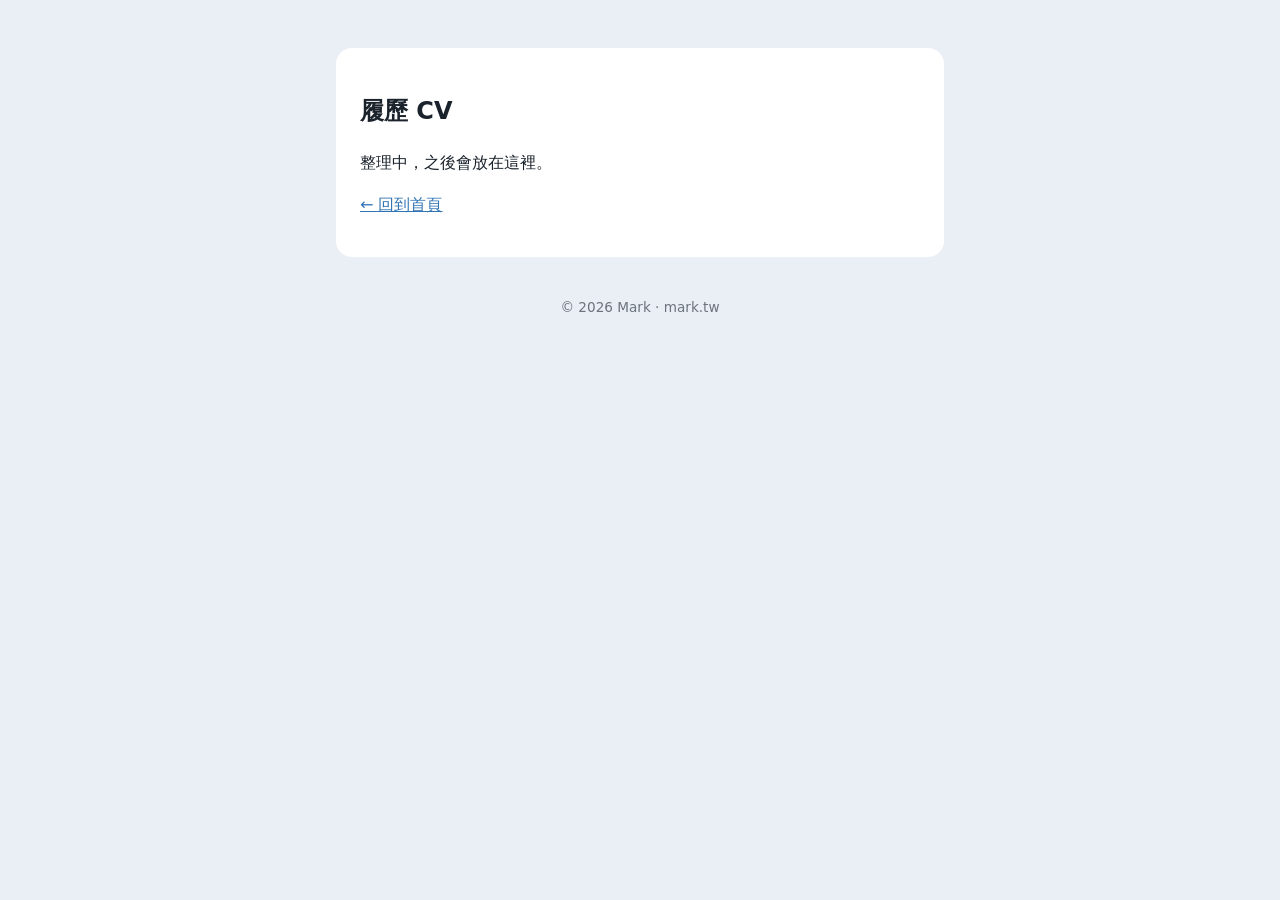
==== cv/index.html @ 23610d5d "Personal portal for mark.tw Co-Authored-By: Claude Opus 5.5 (1M context) <noreply@anthropic.com> Cla" ====
<!doctype html>
<html lang="zh-TW">
<head>
  <meta charset="utf-8">
  <meta name="viewport" content="width=device-width, initial-scale=1">
  <title>履歷 · Mark</title>
  <link rel="icon" href="/avatar.png">
  <link rel="stylesheet" href="/style.css">
</head>
<body>
  <main>
    <section class="prose">
      <h1>履歷 CV</h1>
      <p>整理中，之後會放在這裡。</p>
      <p><a href="/">← 回到首頁</a></p>
    </section>
    <footer>© 2026 Mark · mark.tw</footer>
  </main>
</body>
</html>
---- style.css ----
/* Colors mirror the blog's Fuwari theme (hue 250) so both sites look like one */
:root {
  --hue: 250;
  --primary: oklch(0.70 0.14 var(--hue));
  --page-bg: oklch(0.95 0.01 var(--hue));
  --card-bg: white;
  --btn-bg: oklch(0.95 0.025 var(--hue));
  --btn-bg-hover: oklch(0.9 0.05 var(--hue));
  --btn-content: oklch(0.55 0.12 var(--hue));
  --text: oklch(0.25 0.02 var(--hue));
  --text-dim: oklch(0.25 0.02 var(--hue) / 0.6);
  --radius: 1rem;
}
@media (prefers-color-scheme: dark) {
  :root {
    --primary: oklch(0.75 0.14 var(--hue));
    --page-bg: oklch(0.16 0.014 var(--hue));
    --card-bg: oklch(0.23 0.015 var(--hue));
    --btn-bg: oklch(0.33 0.035 var(--hue));
    --btn-bg-hover: oklch(0.38 0.04 var(--hue));
    --btn-content: oklch(0.75 0.1 var(--hue));
    --text: oklch(0.95 0.01 var(--hue));
    --text-dim: oklch(0.95 0.01 var(--hue) / 0.6);
  }
}
* { box-sizing: border-box; }
body {
  margin: 0;
  min-height: 100vh;
  background: var(--page-bg);
  color: var(--text);
  font-family: Roboto, system-ui, -apple-system, "PingFang TC", "Noto Sans TC", sans-serif;
  line-height: 1.6;
}
main { max-width: 40rem; margin: 0 auto; padding: 3rem 1rem 2rem; }
.profile {
  background: var(--card-bg);
  border-radius: var(--radius);
  padding: 2rem 1.5rem;
  text-align: center;
}
.profile img { width: 7rem; height: 7rem; border-radius: var(--radius); }
.profile h1 { margin: 0.75rem 0 0.25rem; font-size: 1.5rem; }
.profile h1::after {
  content: ""; display: block; width: 1.25rem; height: 0.25rem;
  margin: 0.4rem auto 0; border-radius: 999px; background: var(--primary);
}
.profile p { margin: 0.5rem 0 0; color: var(--text-dim); }
h2 { font-size: 1rem; margin: 2rem 0.25rem 0.75rem; color: var(--text-dim); font-weight: 500; }
.grid { display: grid; gap: 0.75rem; grid-template-columns: repeat(auto-fit, minmax(14rem, 1fr)); }
.card {
  display: block;
  background: var(--card-bg);
  border-radius: var(--radius);
  padding: 1rem 1.25rem;
  color: inherit;
  text-decoration: none;
  transition: background 0.15s;
}
a.card:hover { background: var(--btn-bg); }
a.card:focus-visible { outline: 2px solid var(--primary); outline-offset: 2px; }
.card strong { display: block; color: var(--btn-content); }
.card span { font-size: 0.9rem; color: var(--text-dim); }
.prose { background: var(--card-bg); border-radius: var(--radius); padding: 1.5rem; }
.prose a { color: var(--btn-content); }
footer { text-align: center; font-size: 0.85rem; color: var(--text-dim); margin-top: 2.5rem; }
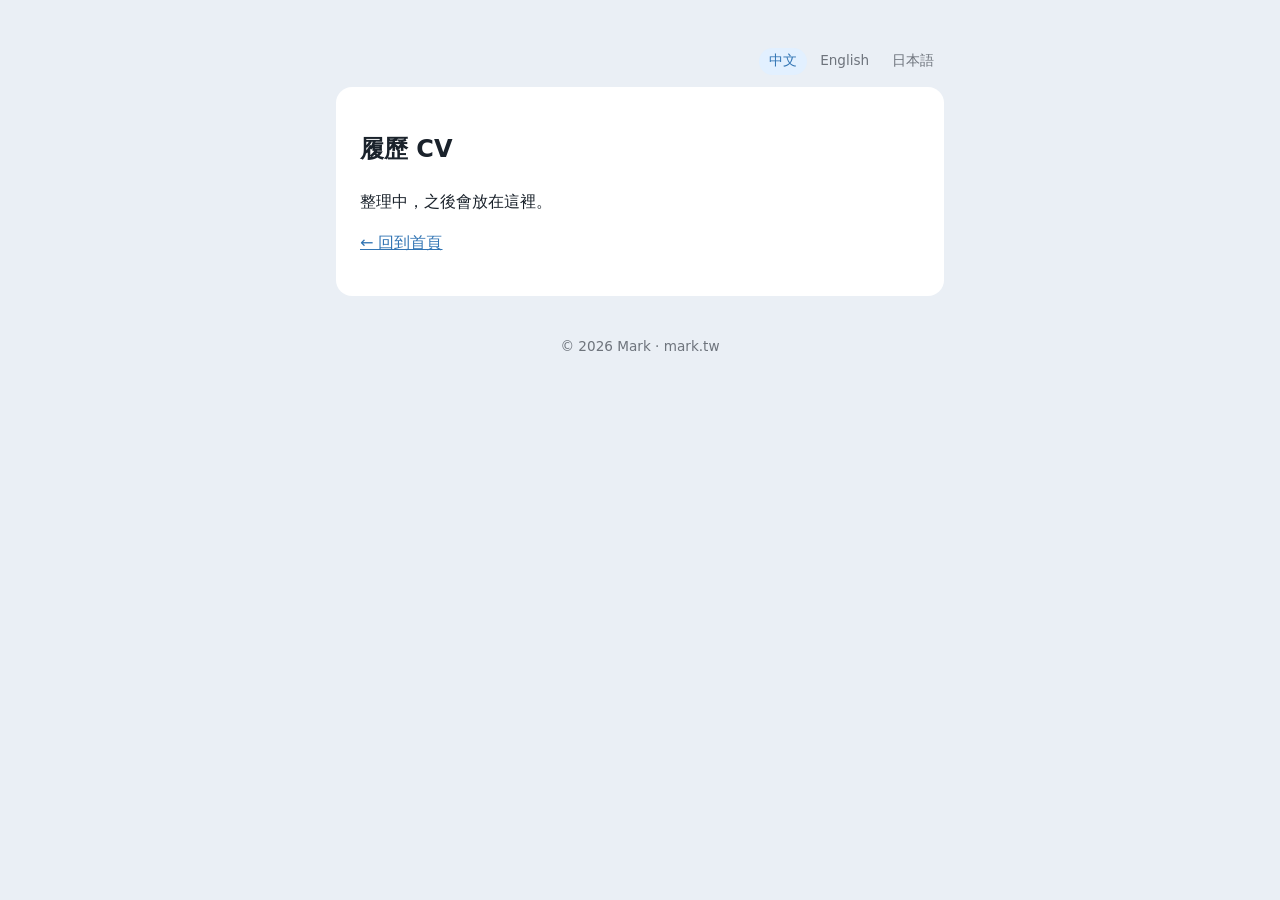
==== commit 4864ee2a: "Add English and Japanese pages, rename tools to toolbox, link Shlink admin Co-Authored-By: Claude Op" ====
--- a/cv/index.html
+++ b/cv/index.html
@@ -4,11 +4,16 @@
   <meta charset="utf-8">
   <meta name="viewport" content="width=device-width, initial-scale=1">
   <title>履歷 · Mark</title>
+  <meta name="description" content="Mark 的個人頁面：部落格、履歷和工具箱。">
+  <link rel="alternate" hreflang="zh-TW" href="https://mark.tw/cv/">
+  <link rel="alternate" hreflang="en" href="https://mark.tw/en/cv/">
+  <link rel="alternate" hreflang="ja" href="https://mark.tw/ja/cv/">
   <link rel="icon" href="/avatar.png">
   <link rel="stylesheet" href="/style.css">
 </head>
 <body>
   <main>
+    <nav class="lang" aria-label="Language"><a href="/cv/" hreflang="zh-TW" lang="zh-TW" data-lang="zh" aria-current="true">中文</a><a href="/en/cv/" hreflang="en" lang="en" data-lang="en">English</a><a href="/ja/cv/" hreflang="ja" lang="ja" data-lang="ja">日本語</a></nav>
     <section class="prose">
       <h1>履歷 CV</h1>
       <p>整理中，之後會放在這裡。</p>
@@ -16,5 +21,10 @@
     </section>
     <footer>© 2026 Mark · mark.tw</footer>
   </main>
+  <script>
+    document.querySelectorAll(".lang a").forEach(function (a) {
+      a.addEventListener("click", function () { try { localStorage.setItem("lang", a.dataset.lang); } catch (e) {} });
+    });
+  </script>
 </body>
 </html>
--- a/style.css
+++ b/style.css
@@ -64,3 +64,7 @@
 .prose { background: var(--card-bg); border-radius: var(--radius); padding: 1.5rem; }
 .prose a { color: var(--btn-content); }
 footer { text-align: center; font-size: 0.85rem; color: var(--text-dim); margin-top: 2.5rem; }
+.lang { display: flex; justify-content: flex-end; gap: 0.25rem; margin-bottom: 0.75rem; font-size: 0.85rem; }
+.lang a { color: var(--text-dim); text-decoration: none; padding: 0.15rem 0.6rem; border-radius: 999px; }
+.lang a:hover { background: var(--btn-bg); }
+.lang a[aria-current="true"] { background: var(--btn-bg); color: var(--btn-content); }
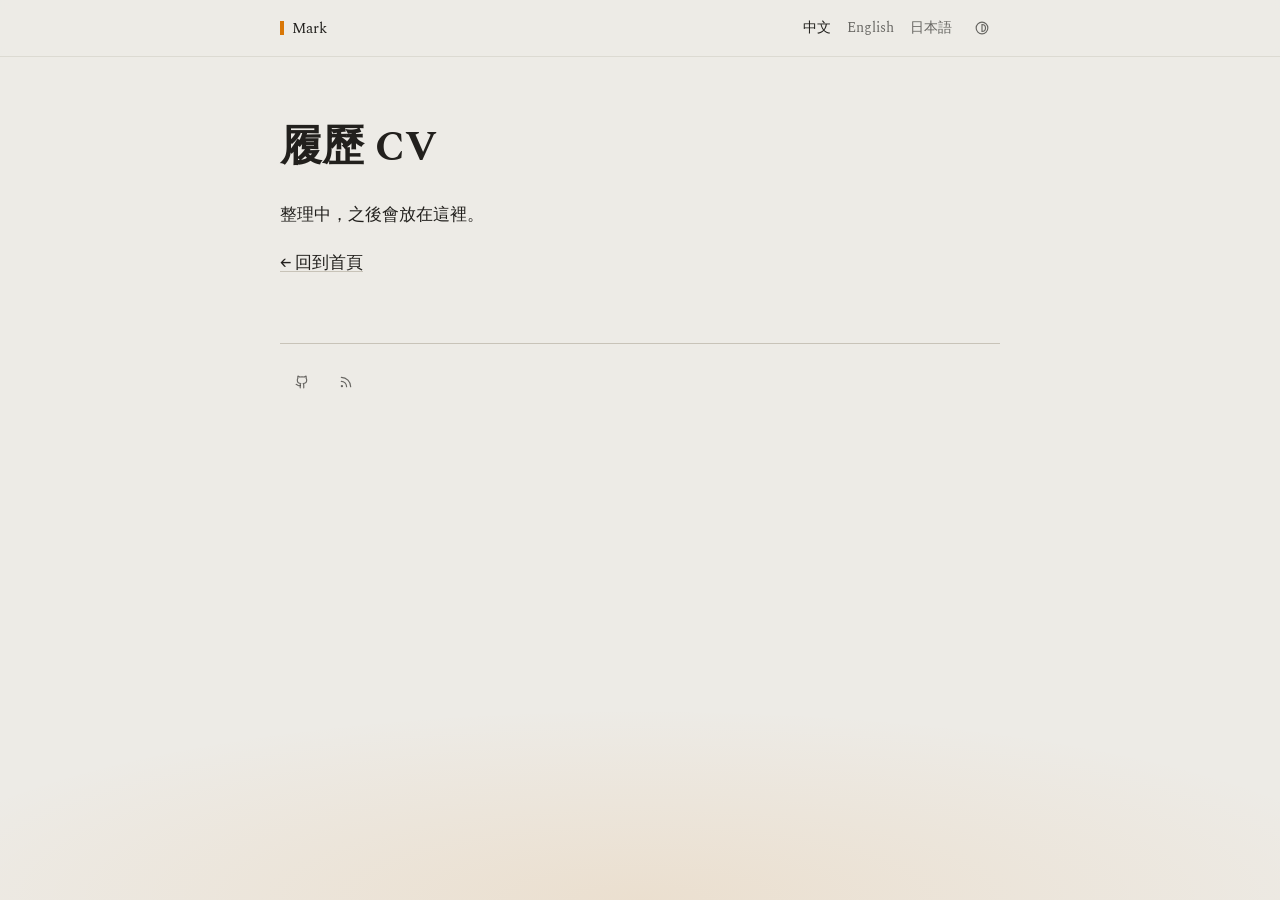
==== commit 1c2ee598: "Restyle to match the blog (thelingwu.com look) - Spectral + ChangMing Serif TC (Japanese mincho for " ====
--- a/cv/index.html
+++ b/cv/index.html
@@ -9,22 +9,40 @@
   <link rel="alternate" hreflang="en" href="https://mark.tw/en/cv/">
   <link rel="alternate" hreflang="ja" href="https://mark.tw/ja/cv/">
   <link rel="icon" href="/avatar.png">
+  <link rel="stylesheet" href="https://fonts.googleapis.com/css2?family=Spectral:ital,wght@0,400;0,700;1,400&display=swap">
+  <link rel="stylesheet" href="https://changming.yblog.org/fonts/1.2.1/changming.css">
   <link rel="stylesheet" href="/style.css">
+  <script>try { var t = localStorage.getItem("theme"); if (t) document.documentElement.dataset.theme = t; } catch (e) {}</script>
 </head>
 <body>
-  <main>
-    <nav class="lang" aria-label="Language"><a href="/cv/" hreflang="zh-TW" lang="zh-TW" data-lang="zh" aria-current="true">中文</a><a href="/en/cv/" hreflang="en" lang="en" data-lang="en">English</a><a href="/ja/cv/" hreflang="ja" lang="ja" data-lang="ja">日本語</a></nav>
+  <header class="site">
+    <div class="wrap">
+      <a class="brand" href="/">Mark</a>
+      <nav class="lang" aria-label="Language"><a href="/cv/" hreflang="zh-TW" lang="zh-TW" data-lang="zh" aria-current="true">中文</a><a href="/en/cv/" hreflang="en" lang="en" data-lang="en">English</a><a href="/ja/cv/" hreflang="ja" lang="ja" data-lang="ja">日本語</a></nav>
+      <button class="theme" type="button" aria-label="切換深淺色"><svg width="14" height="14" viewBox="0 0 24 24" fill="none" stroke="currentColor" stroke-width="2" aria-hidden="true"><circle cx="12" cy="12" r="10"/><path d="M12 18a6 6 0 0 0 0-12v12z"/></svg></button>
+    </div>
+  </header>
+  <main class="wrap">
     <section class="prose">
       <h1>履歷 CV</h1>
       <p>整理中，之後會放在這裡。</p>
       <p><a href="/">← 回到首頁</a></p>
     </section>
-    <footer>© 2026 Mark · mark.tw</footer>
   </main>
+  <footer class="wrap">
+    <a href="https://github.com/markhhm" aria-label="GitHub"><svg width="14" height="14" viewBox="0 0 24 24" fill="none" stroke="currentColor" stroke-width="2" stroke-linecap="round" stroke-linejoin="round" aria-hidden="true"><path d="M15 22v-4a4.8 4.8 0 0 0-1-3.5c3 0 6-2 6-5.5.08-1.25-.27-2.48-1-3.5.28-1.15.28-2.35 0-3.5 0 0-1 0-3 1.5-2.64-.5-5.36-.5-8 0C6 2 5 2 5 2c-.3 1.15-.3 2.35 0 3.5A5.403 5.403 0 0 0 4 9c0 3.5 3 5.5 6 5.5-.39.49-.68 1.05-.85 1.65-.17.6-.22 1.23-.15 1.85v4"/><path d="M9 18c-4.51 2-5-2-7-2"/></svg></a>
+    <a href="https://blog.mark.tw/rss.xml" aria-label="RSS"><svg width="14" height="14" viewBox="0 0 24 24" fill="none" stroke="currentColor" stroke-width="2" stroke-linecap="round" stroke-linejoin="round" aria-hidden="true"><path d="M4 11a9 9 0 0 1 9 9"/><path d="M4 4a16 16 0 0 1 16 16"/><circle cx="5" cy="19" r="1"/></svg></a>
+  </footer>
   <script>
     document.querySelectorAll(".lang a").forEach(function (a) {
       a.addEventListener("click", function () { try { localStorage.setItem("lang", a.dataset.lang); } catch (e) {} });
     });
+    document.querySelector(".theme").addEventListener("click", function () {
+      var r = document.documentElement;
+      var dark = r.dataset.theme ? r.dataset.theme === "dark" : matchMedia("(prefers-color-scheme: dark)").matches;
+      r.dataset.theme = dark ? "light" : "dark";
+      try { localStorage.setItem("theme", r.dataset.theme); } catch (e) {}
+    });
   </script>
 </body>
 </html>
--- a/style.css
+++ b/style.css
@@ -1,70 +1,112 @@
-/* Colors mirror the blog's Fuwari theme (hue 250) so both sites look like one */
+/* Type, colours and measure follow thelingwu.com, shared with blog.mark.tw so both read as one site */
 :root {
-  --hue: 250;
-  --primary: oklch(0.70 0.14 var(--hue));
-  --page-bg: oklch(0.95 0.01 var(--hue));
-  --card-bg: white;
-  --btn-bg: oklch(0.95 0.025 var(--hue));
-  --btn-bg-hover: oklch(0.9 0.05 var(--hue));
-  --btn-content: oklch(0.55 0.12 var(--hue));
-  --text: oklch(0.25 0.02 var(--hue));
-  --text-dim: oklch(0.25 0.02 var(--hue) / 0.6);
-  --radius: 1rem;
+  color-scheme: light;
+  --bg: #EDEBE6;
+  --line: #C8C3B8;
+  --text: #22201D;
+  --mute: rgba(34, 32, 29, .66);
+  --accent: #D97706;
+  --accent-ink: #9A3412; /* accent dark enough for small text and focus rings on light */
+  --lh: 1.85;
+  --ls: normal;
 }
 @media (prefers-color-scheme: dark) {
-  :root {
-    --primary: oklch(0.75 0.14 var(--hue));
-    --page-bg: oklch(0.16 0.014 var(--hue));
-    --card-bg: oklch(0.23 0.015 var(--hue));
-    --btn-bg: oklch(0.33 0.035 var(--hue));
-    --btn-bg-hover: oklch(0.38 0.04 var(--hue));
-    --btn-content: oklch(0.75 0.1 var(--hue));
-    --text: oklch(0.95 0.01 var(--hue));
-    --text-dim: oklch(0.95 0.01 var(--hue) / 0.6);
+  :root:not([data-theme="light"]) {
+    color-scheme: dark;
+    --bg: #161413; --line: #2C2A28; --text: #D9D4CB; --mute: rgba(217, 212, 203, .62);
+    --accent-ink: #D97706; --lh: 1.9; --ls: .01em;
   }
 }
+:root[data-theme="dark"] {
+  color-scheme: dark;
+  --bg: #161413; --line: #2C2A28; --text: #D9D4CB; --mute: rgba(217, 212, 203, .62);
+  --accent-ink: #D97706; --lh: 1.9; --ls: .01em;
+}
+
 * { box-sizing: border-box; }
 body {
+  position: relative;
+  min-height: 100vh;
   margin: 0;
-  min-height: 100vh;
-  background: var(--page-bg);
+  background: var(--bg);
   color: var(--text);
-  font-family: Roboto, system-ui, -apple-system, "PingFang TC", "Noto Sans TC", sans-serif;
-  line-height: 1.6;
+  font: 400 17px/var(--lh) "Spectral", "ChangMing Serif TC", "Hiragino Mincho ProN", "Yu Mincho", "Noto Serif JP", serif;
+  letter-spacing: var(--ls);
 }
-main { max-width: 40rem; margin: 0 auto; padding: 3rem 1rem 2rem; }
-.profile {
-  background: var(--card-bg);
-  border-radius: var(--radius);
-  padding: 2rem 1.5rem;
-  text-align: center;
+/* ChangMing has no kana, and Japanese kanji should take Japanese forms */
+:lang(ja) { font-family: "Spectral", "Hiragino Mincho ProN", "Yu Mincho", "Noto Serif JP", "ChangMing Serif TC", serif; }
+html:lang(en) body { font-size: 19px; line-height: 1.6; letter-spacing: normal; }
+@media (max-width: 640px) {
+  body { font-size: 16px; }
+  html:lang(en) body { font-size: 17px; }
 }
-.profile img { width: 7rem; height: 7rem; border-radius: var(--radius); }
-.profile h1 { margin: 0.75rem 0 0.25rem; font-size: 1.5rem; }
-.profile h1::after {
-  content: ""; display: block; width: 1.25rem; height: 0.25rem;
-  margin: 0.4rem auto 0; border-radius: 999px; background: var(--primary);
+/* ambient glow near the page bottom */
+body::after {
+  content: ""; position: absolute; z-index: -1; left: 0; right: 0; bottom: 0; height: 24rem;
+  background: radial-gradient(ellipse 60% 50% at 50% 100%, rgb(217 119 6 / .1), transparent);
+  pointer-events: none;
 }
-.profile p { margin: 0.5rem 0 0; color: var(--text-dim); }
-h2 { font-size: 1rem; margin: 2rem 0.25rem 0.75rem; color: var(--text-dim); font-weight: 500; }
-.grid { display: grid; gap: 0.75rem; grid-template-columns: repeat(auto-fit, minmax(14rem, 1fr)); }
-.card {
-  display: block;
-  background: var(--card-bg);
-  border-radius: var(--radius);
-  padding: 1rem 1.25rem;
-  color: inherit;
-  text-decoration: none;
-  transition: background 0.15s;
+button { font: inherit; letter-spacing: inherit; }
+:focus-visible { outline: 2px solid var(--accent-ink); outline-offset: 2px; border-radius: 2px; }
+
+.wrap { width: min(100% - 48px, 45rem); margin-inline: auto; }
+
+.site {
+  position: sticky; top: 0; z-index: 10;
+  background: var(--bg);
+  background: color-mix(in srgb, var(--bg) 80%, transparent);
+  -webkit-backdrop-filter: blur(4px);
+  backdrop-filter: blur(4px);
+  border-bottom: 1px solid color-mix(in srgb, var(--line) 45%, transparent);
 }
-a.card:hover { background: var(--btn-bg); }
-a.card:focus-visible { outline: 2px solid var(--primary); outline-offset: 2px; }
-.card strong { display: block; color: var(--btn-content); }
-.card span { font-size: 0.9rem; color: var(--text-dim); }
-.prose { background: var(--card-bg); border-radius: var(--radius); padding: 1.5rem; }
-.prose a { color: var(--btn-content); }
-footer { text-align: center; font-size: 0.85rem; color: var(--text-dim); margin-top: 2.5rem; }
-.lang { display: flex; justify-content: flex-end; gap: 0.25rem; margin-bottom: 0.75rem; font-size: 0.85rem; }
-.lang a { color: var(--text-dim); text-decoration: none; padding: 0.15rem 0.6rem; border-radius: 999px; }
-.lang a:hover { background: var(--btn-bg); }
-.lang a[aria-current="true"] { background: var(--btn-bg); color: var(--btn-content); }
+.site .wrap { display: flex; align-items: center; height: 56px; line-height: 1; }
+.brand { display: inline-flex; align-items: center; gap: 8px; margin-right: auto; font-size: 15px; color: var(--text); text-decoration: none; }
+.brand::before { content: ""; width: 4px; height: 14px; background: var(--accent); }
+.lang { display: flex; }
+.lang a, .theme {
+  display: inline-flex; align-items: center; justify-content: center; min-height: 36px; padding: 0 8px;
+  font-size: 14px; color: var(--mute); text-decoration: none; background: none; border: 0; cursor: pointer;
+  transition: color .15s;
+}
+.lang a:hover, .lang a[aria-current="true"], .theme:hover { color: var(--text); }
+.theme { min-width: 36px; margin-left: 4px; }
+
+main { padding-top: 4rem; }
+main > * { max-width: 36rem; }
+html:lang(en) main > * { max-width: 40rem; }
+h1, h2 { font-weight: 700; line-height: 1.3; }
+h1 { font-size: clamp(34px, 6vw, 42px); margin: 0 0 1.5rem; }
+h2 { font-size: clamp(30px, 5vw, 36px); margin: 4rem 0 1rem; }
+:lang(zh) em { font-style: normal; font-weight: 700; }
+
+.profile img { display: block; width: 64px; height: 64px; margin-bottom: 1.25rem; border-radius: 50%; }
+.profile p { margin: 0; }
+.profile p:not(:lang(ja)) { color: var(--mute); } /* translations sit under the Japanese originals */
+.profile p.gap { margin-top: 1.5rem; }
+
+.rows { margin: 0; padding: 0; list-style: none; }
+.rows a {
+  position: relative; display: flex; flex-wrap: wrap; align-items: baseline; justify-content: space-between; gap: 0 1rem;
+  padding: .5rem 0; color: inherit; text-decoration: none;
+}
+.rows a::before {
+  content: ""; position: absolute; left: -12px; top: .7em; bottom: .7em; width: 3px;
+  background: var(--accent); opacity: 0; transition: opacity .15s;
+}
+.rows span { font-size: .85em; color: var(--mute); transition: color .15s; }
+.rows a:hover::before, .rows a:focus-visible::before { opacity: 1; }
+.rows a:hover span, .rows a:focus-visible span { color: var(--text); }
+
+.prose a {
+  color: inherit; text-decoration: underline; text-decoration-color: var(--line);
+  text-underline-offset: 3px; transition: text-decoration-color .15s;
+}
+.prose a:hover { text-decoration-color: var(--accent); }
+
+footer { display: flex; margin-top: 4rem; padding: 1rem 0 2rem; border-top: 1px solid var(--line); }
+footer a { display: grid; place-items: center; width: 44px; height: 44px; color: var(--mute); transition: color .15s; }
+footer a:hover { color: var(--text); }
+
+@media (prefers-reduced-motion: reduce) {
+  * { transition: none !important; }
+}
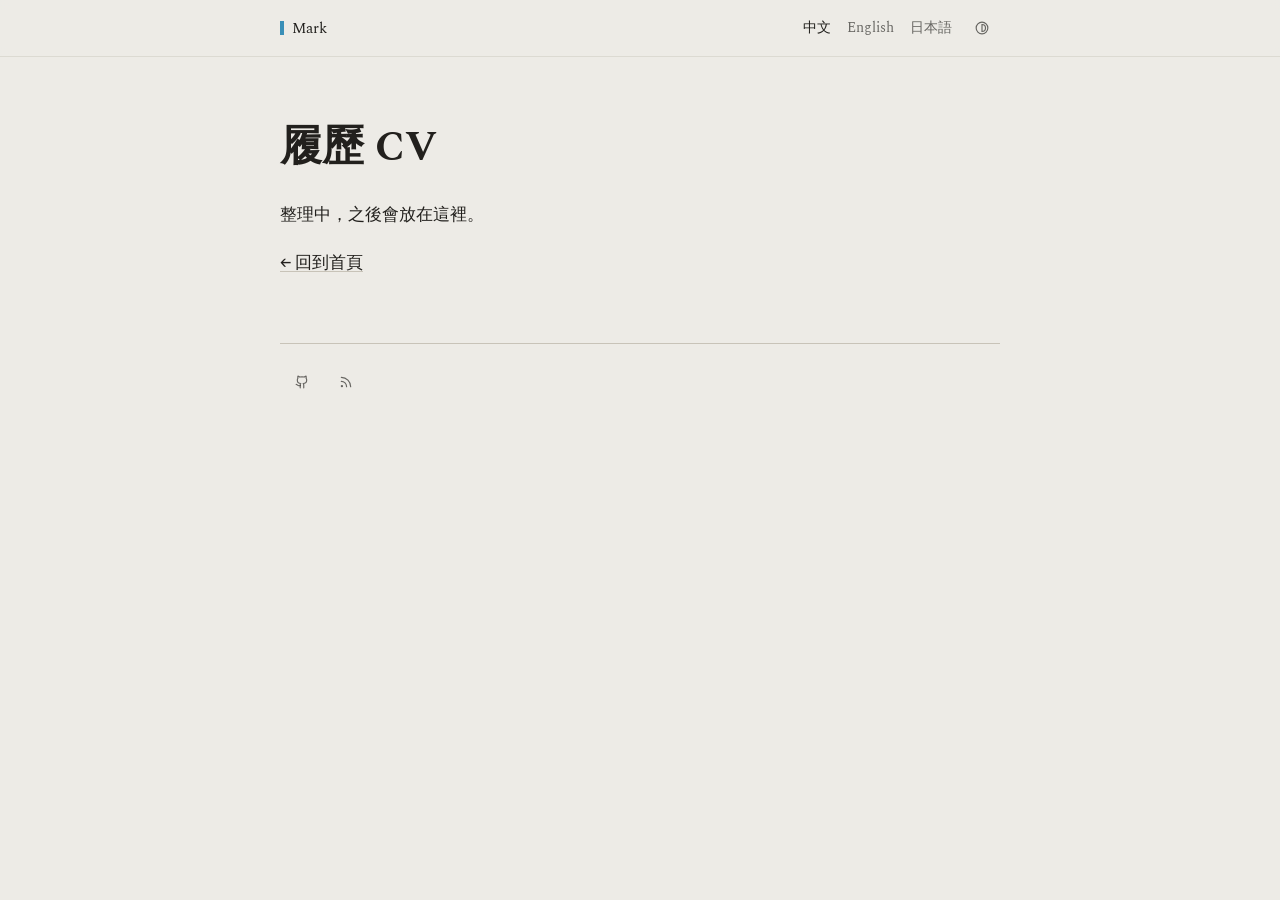
==== commit d38ef1b9: "Canonical mark.tw links; github.io and www mirrors redirect to mark.tw - Every page declares its mar" ====
--- a/cv/index.html
+++ b/cv/index.html
@@ -5,6 +5,9 @@
   <meta name="viewport" content="width=device-width, initial-scale=1">
   <title>履歷 · Mark</title>
   <meta name="description" content="Mark 的個人頁面：部落格、履歷和工具箱。">
+  <link rel="canonical" href="https://mark.tw/cv/">
+  <!-- Mirrors (markhhm.github.io, www) send visitors to mark.tw; Cloudflare previews and local files stay put -->
+  <script>if (/(^|\.)github\.io$|^www\.mark\.tw$/.test(location.hostname)) location.replace("https://mark.tw" + location.pathname + location.search + location.hash)</script>
   <link rel="alternate" hreflang="zh-TW" href="https://mark.tw/cv/">
   <link rel="alternate" hreflang="en" href="https://mark.tw/en/cv/">
   <link rel="alternate" hreflang="ja" href="https://mark.tw/ja/cv/">
--- a/style.css
+++ b/style.css
@@ -5,8 +5,8 @@
   --line: #C8C3B8;
   --text: #22201D;
   --mute: rgba(34, 32, 29, .66);
-  --accent: #D97706;
-  --accent-ink: #9A3412; /* accent dark enough for small text and focus rings on light */
+  --accent: #3A8FB7; /* 千草 chigusa: avatar-sky hue, muted like ink on paper */
+  --accent-ink: #006284; /* 縹 hanada: dark enough for small text and focus rings on light */
   --lh: 1.85;
   --ls: normal;
 }
@@ -14,13 +14,13 @@
   :root:not([data-theme="light"]) {
     color-scheme: dark;
     --bg: #161413; --line: #2C2A28; --text: #D9D4CB; --mute: rgba(217, 212, 203, .62);
-    --accent-ink: #D97706; --lh: 1.9; --ls: .01em;
+    --accent: #7DB9DE; --accent-ink: #7DB9DE; /* 勿忘草 wasurenagusa */ --lh: 1.9; --ls: .01em;
   }
 }
 :root[data-theme="dark"] {
   color-scheme: dark;
   --bg: #161413; --line: #2C2A28; --text: #D9D4CB; --mute: rgba(217, 212, 203, .62);
-  --accent-ink: #D97706; --lh: 1.9; --ls: .01em;
+  --accent: #7DB9DE; --accent-ink: #7DB9DE; /* 勿忘草 wasurenagusa */ --lh: 1.9; --ls: .01em;
 }
 
 * { box-sizing: border-box; }
@@ -39,12 +39,6 @@
 @media (max-width: 640px) {
   body { font-size: 16px; }
   html:lang(en) body { font-size: 17px; }
-}
-/* ambient glow near the page bottom */
-body::after {
-  content: ""; position: absolute; z-index: -1; left: 0; right: 0; bottom: 0; height: 24rem;
-  background: radial-gradient(ellipse 60% 50% at 50% 100%, rgb(217 119 6 / .1), transparent);
-  pointer-events: none;
 }
 button { font: inherit; letter-spacing: inherit; }
 :focus-visible { outline: 2px solid var(--accent-ink); outline-offset: 2px; border-radius: 2px; }
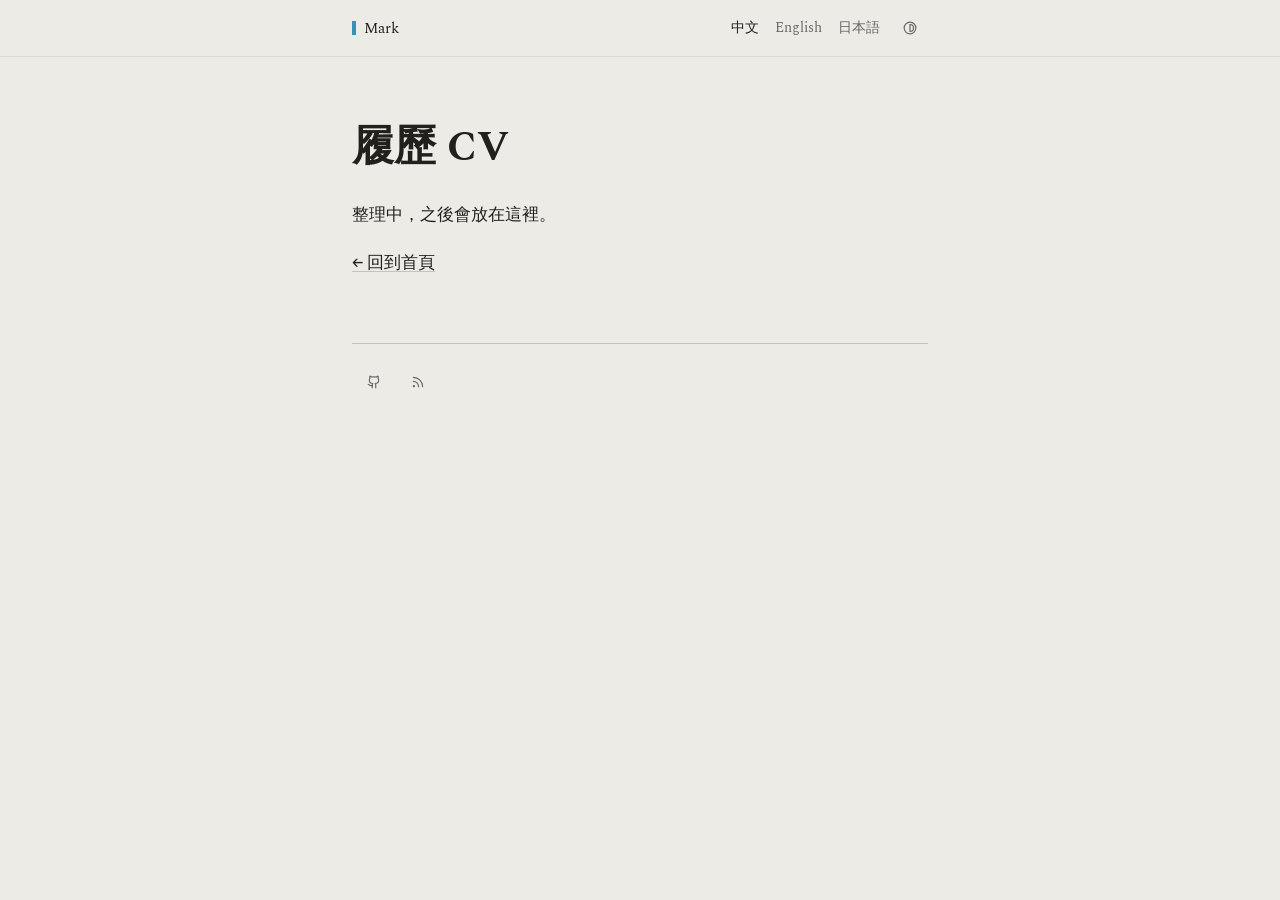
==== commit a2a54914: "Header, main and footer share the reading width, so the right edge lines up Co-Authored-By: Claude O" ====
--- a/cv/index.html
+++ b/cv/index.html
@@ -14,7 +14,7 @@
   <link rel="icon" href="/avatar.png">
   <link rel="stylesheet" href="https://fonts.googleapis.com/css2?family=Spectral:ital,wght@0,400;0,700;1,400&display=swap">
   <link rel="stylesheet" href="https://changming.yblog.org/fonts/1.2.1/changming.css">
-  <link rel="stylesheet" href="/style.css">
+  <link rel="stylesheet" href="/style.css?v=5c0c2beb">
   <script>try { var t = localStorage.getItem("theme"); if (t) document.documentElement.dataset.theme = t; } catch (e) {}</script>
 </head>
 <body>
--- a/style.css
+++ b/style.css
@@ -43,7 +43,8 @@
 button { font: inherit; letter-spacing: inherit; }
 :focus-visible { outline: 2px solid var(--accent-ink); outline-offset: 2px; border-radius: 2px; }
 
-.wrap { width: min(100% - 48px, 45rem); margin-inline: auto; }
+.wrap { width: min(100% - 48px, 36rem); margin-inline: auto; } /* header, main and footer share the reading measure, so their right edges line up */
+html:lang(en) .wrap { width: min(100% - 48px, 40rem); }
 
 .site {
   position: sticky; top: 0; z-index: 10;
@@ -66,8 +67,6 @@
 .theme { min-width: 36px; margin-left: 4px; }
 
 main { padding-top: 4rem; }
-main > * { max-width: 36rem; }
-html:lang(en) main > * { max-width: 40rem; }
 h1, h2 { font-weight: 700; line-height: 1.3; }
 h1 { font-size: clamp(34px, 6vw, 42px); margin: 0 0 1.5rem; }
 h2 { font-size: clamp(30px, 5vw, 36px); margin: 4rem 0 1rem; }
